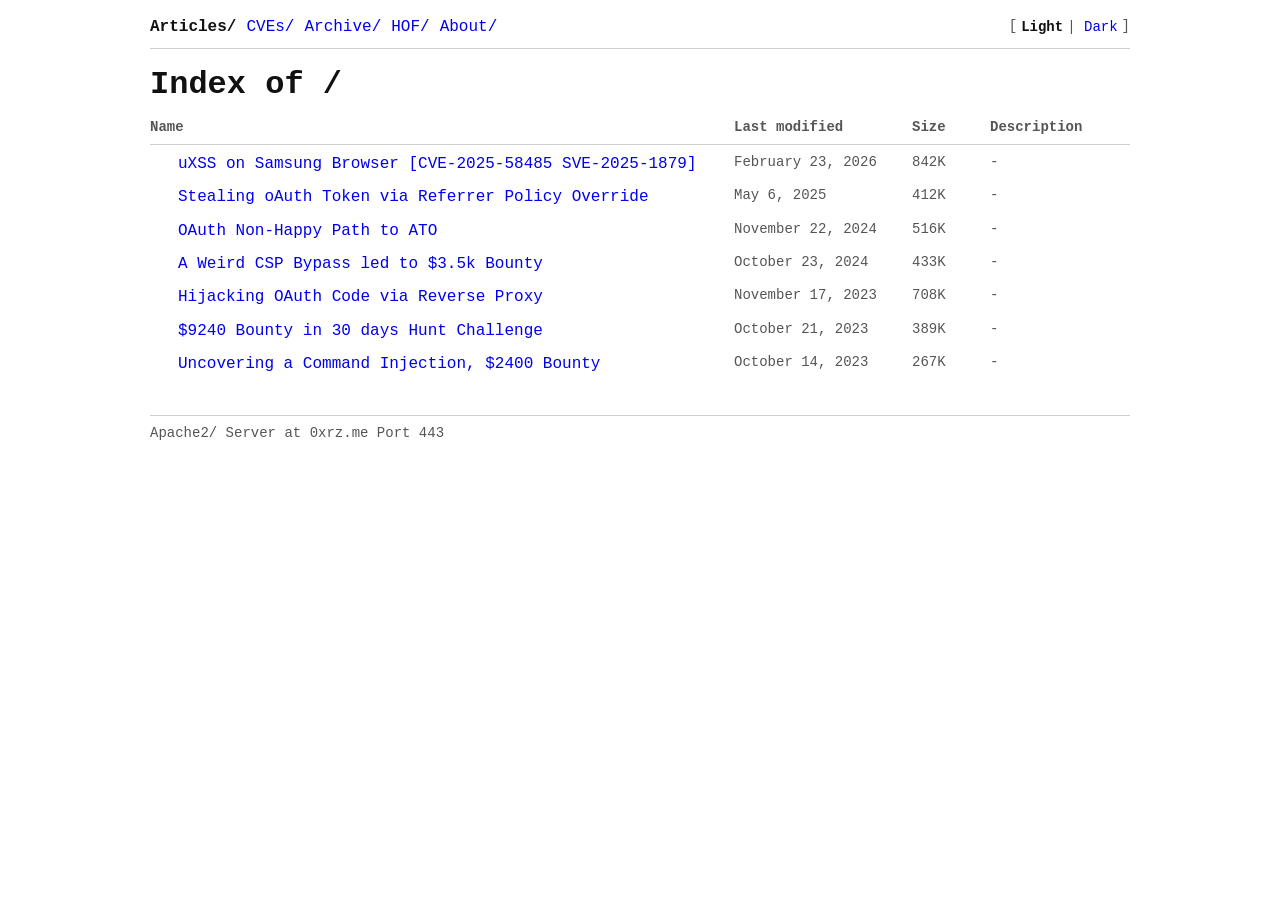
==== index.html @ ea05b785 "Static site for 0z.ci Plain HTML/CSS/JS, no build step. Served by GitHub Pages.  Co-Authored-By: Cla" ====
<!doctype html>
<html lang="en">
  <head>
    <meta charset="UTF-8" />
    <meta name="viewport" content="width=device-width, initial-scale=1.0" />
    <title>Articles</title>
    <link rel="stylesheet" href="./styles.css" />
    <link id="app-favicon" rel="icon" href="./favicon.ico" type="image/x-icon" />
    <script src="./theme.js" defer></script>
    <script src="./favicon-rotate.js" defer></script>
  </head>
  <body>
    <div class="container">
      <header class="site-header">
        <div class="topbar">
          <nav class="nav">
          <a class="active" href="./index.html">Articles/</a>
          <a href="./cve.html">CVEs/</a>
          <a href="./archive.html">Archive/</a>
          <a href="./hof.html">HOF/</a>
          <a href="./about.html">About/</a>
        </nav>
          <div class="theme-switch">
            <button class="theme-btn" id="theme-light" type="button" aria-label="Switch to light mode">Light</button>
            <button class="theme-btn" id="theme-dark" type="button" aria-label="Switch to dark mode">Dark</button>
          </div>
        </div>
      </header>

      <main>
        <section class="section">
          <h2 class="section-title">Index of /</h2>
          <div class="list-header">
            <span>Name</span>
            <span>Last modified</span>
            <span>Size</span>
            <span>Description</span>
          </div>

          <div class="year-group">
            <article class="item">
              <a
                href="https://blog.voorivex.team/uxss-on-samsung-browser-cve-2025-58485-sve-2025-1879"
                target="_blank"
                rel="noopener noreferrer"
                class="item-link"
              >
                uXSS on Samsung Browser [CVE-2025-58485 SVE-2025-1879] <span class="arrow">↗</span>
              </a>
              <p class="item-date">February 23, 2026</p>
              <p class="item-size">842K</p>
              <p class="item-desc">-</p>
            </article>
          </div>

          <div class="year-group">
            <article class="item">
              <a
                href="https://blog.voorivex.team/leaking-oauth-token-via-referrer-leakage"
                target="_blank"
                rel="noopener noreferrer"
                class="item-link"
              >
                Stealing oAuth Token via Referrer Policy Override <span class="arrow">↗</span>
              </a>
              <p class="item-date">May 6, 2025</p>
              <p class="item-size">412K</p>
              <p class="item-desc">-</p>
            </article>
          </div>

          <div class="year-group">
            <article class="item">
              <a
                href="https://blog.voorivex.team/oauth-non-happy-path-to-ato"
                target="_blank"
                rel="noopener noreferrer"
                class="item-link"
              >
                OAuth Non-Happy Path to ATO <span class="arrow">↗</span>
              </a>
              <p class="item-date">November 22, 2024</p>
              <p class="item-size">516K</p>
              <p class="item-desc">-</p>
            </article>
            <article class="item">
              <a
                href="https://blog.voorivex.team/a-weird-csp-bypass-led-to-35k-bounty"
                target="_blank"
                rel="noopener noreferrer"
                class="item-link"
              >
                A Weird CSP Bypass led to $3.5k Bounty <span class="arrow">↗</span>
              </a>
              <p class="item-date">October 23, 2024</p>
              <p class="item-size">433K</p>
              <p class="item-desc">-</p>
            </article>
          </div>

          <div class="year-group">
            <article class="item">
              <a
                href="https://blog.voorivex.team/hijacking-oauth-code-via-reverse-proxy-for-account-takeover"
                target="_blank"
                rel="noopener noreferrer"
                class="item-link"
              >
                Hijacking OAuth Code via Reverse Proxy <span class="arrow">↗</span>
              </a>
              <p class="item-date">November 17, 2023</p>
              <p class="item-size">708K</p>
              <p class="item-desc">-</p>
            </article>
            <article class="item">
              <a
                href="https://blog.voorivex.team/9240-bounty-in-30-days-hunt-challenge"
                target="_blank"
                rel="noopener noreferrer"
                class="item-link"
              >
                $9240 Bounty in 30 days Hunt Challenge <span class="arrow">↗</span>
              </a>
              <p class="item-date">October 21, 2023</p>
              <p class="item-size">389K</p>
              <p class="item-desc">-</p>
            </article>
            <article class="item">
              <a
                href="https://blog.voorivex.team/uncovering-a-command-injection-2400-bounty"
                target="_blank"
                rel="noopener noreferrer"
                class="item-link"
              >
                Uncovering a Command Injection, $2400 Bounty <span class="arrow">↗</span>
              </a>
              <p class="item-date">October 14, 2023</p>
              <p class="item-size">267K</p>
              <p class="item-desc">-</p>
            </article>
          </div>
        </section>
      </main>

      <footer class="server-footer">Apache2/ Server at 0xrz.me Port 443</footer>
    </div>
  </body>
</html>
---- styles.css ----
:root {
  --bg: #ffffff;
  --text: #111111;
  --muted: #555555;
  --line: #cfcfcf;
  --link: #0000ee;
  --visited: #551a8b;
  --hover: #f3f3f3;
  --panel: #ffffff;
  --date-col: 170px;
  --size-col: 70px;
  --desc-col: 140px;
}

html[data-theme="dark"] {
  --bg: #0f1115;
  --text: #eceff4;
  --muted: #b7bcc8;
  --line: #3a3f48;
  --link: #8cb4ff;
  --visited: #b79bff;
  --hover: #1a1f28;
  --panel: #11151d;
}

* {
  box-sizing: border-box;
}

html,
body {
  margin: 0;
  padding: 0;
  background: var(--bg);
  color: var(--text);
  font-family: "Courier New", Courier, monospace;
  line-height: 1.4;
}

.container {
  width: min(980px, 96%);
  margin: 0 auto;
  padding: 16px 0 44px;
}

.site-header {
  margin-bottom: 12px;
  border-bottom: 1px solid var(--line);
  padding-bottom: 10px;
}

.topbar {
  display: flex;
  align-items: center;
  justify-content: space-between;
  gap: 12px;
}

.nav {
  display: flex;
  flex-wrap: wrap;
  gap: 10px;
  background: transparent;
  border: 0;
  padding: 0;
}

.nav a {
  color: var(--link);
  text-decoration: none;
  font-size: 16px;
  padding: 0;
}

.nav a:visited {
  color: var(--visited);
}

.nav a:hover {
  color: var(--text);
}

.nav a.active {
  color: var(--text);
  font-weight: 700;
  text-decoration: none;
}

.theme-switch {
  display: inline-flex;
  align-items: center;
  gap: 4px;
  font-size: 14px;
  color: var(--muted);
}

.theme-switch::before {
  content: "[";
}

.theme-switch::after {
  content: "]";
}

.theme-btn {
  border: 0;
  background: transparent;
  color: var(--link);
  padding: 0;
  font-family: inherit;
  font-size: 14px;
  cursor: pointer;
}

.theme-btn + .theme-btn::before {
  content: "| ";
  color: var(--muted);
}

.theme-btn:hover {
  color: var(--text);
  text-decoration: underline;
}

.theme-btn.active {
  color: var(--text);
  font-weight: 700;
  text-decoration: none;
}

.section {
  padding: 2px 0 10px;
  margin-bottom: 22px;
}

.section-title {
  margin: 0 0 8px;
  font-size: 32px;
  font-weight: 700;
}

.list-header {
  display: grid;
  grid-template-columns: minmax(300px, 1fr) var(--date-col) var(--size-col) var(--desc-col);
  gap: 8px;
  padding: 2px 0 6px 0;
  border-bottom: 1px solid var(--line);
  color: var(--muted);
  font-size: 14px;
  font-weight: 700;
  margin-bottom: 4px;
}

.year-group {
  margin: 0;
}

.item {
  display: grid;
  grid-template-columns: minmax(300px, 1fr) var(--date-col) var(--size-col) var(--desc-col);
  gap: 8px;
  align-items: start;
  border: 0;
  background: transparent;
  border-radius: 0;
  padding: 4px 0;
  margin: 0 0 3px 0;
}

.item-link {
  color: var(--link);
  text-decoration: none;
  font-size: 16px;
  font-weight: 400;
  overflow-wrap: anywhere;
  display: inline-flex;
  align-items: center;
  gap: 8px;
}

.item-link:visited {
  color: var(--visited);
}

.item-link:hover {
  color: var(--text);
}

.arrow {
  display: none;
}

.item-date {
  margin: 0;
  color: var(--muted);
  font-size: 14px;
  text-align: left;
  white-space: nowrap;
  align-self: start;
}

.item-size,
.item-desc {
  margin: 0;
  color: var(--muted);
  font-size: 14px;
  white-space: nowrap;
}

.item-link::before {
  content: "";
  width: 20px;
  height: 22px;
  flex: 0 0 20px;
  background-image: url("https://odlinfo2.bfs.de/icons/folder.gif");
  background-repeat: no-repeat;
  background-size: 20px 22px;
}

.about-text {
  margin: 8px 0 10px;
  color: var(--muted);
  font-size: 15px;
}

.server-footer {
  margin-top: 14px;
  padding-top: 8px;
  border-top: 1px solid var(--line);
  color: var(--muted);
  font-size: 14px;
}

@media (max-width: 760px) {
  .topbar {
    flex-direction: column;
    align-items: flex-start;
  }

  .list-header,
  .item {
    grid-template-columns: 1fr 130px;
  }

  .list-header span:nth-child(3),
  .list-header span:nth-child(4),
  .item-size,
  .item-desc {
    display: none;
  }

  .item-date {
    text-align: left;
    font-size: 13px;
  }
}
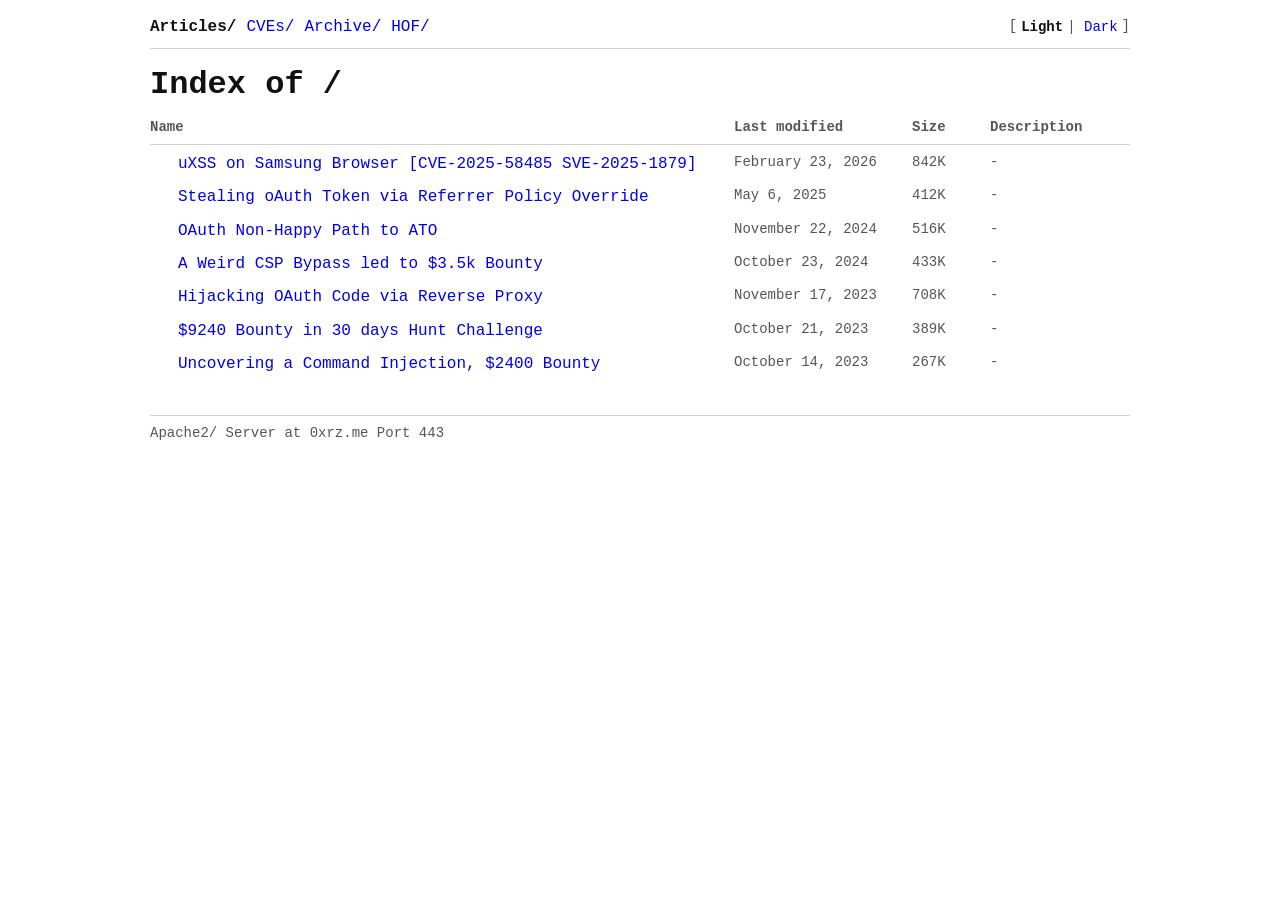
==== commit 686a14eb: "Remove About page and README Drops the About nav entry from the remaining pages and the .about-text " ====
--- a/index.html
+++ b/index.html
@@ -18,7 +18,6 @@
           <a href="./cve.html">CVEs/</a>
           <a href="./archive.html">Archive/</a>
           <a href="./hof.html">HOF/</a>
-          <a href="./about.html">About/</a>
         </nav>
           <div class="theme-switch">
             <button class="theme-btn" id="theme-light" type="button" aria-label="Switch to light mode">Light</button>
--- a/styles.css
+++ b/styles.css
@@ -217,12 +217,6 @@
   background-size: 20px 22px;
 }
 
-.about-text {
-  margin: 8px 0 10px;
-  color: var(--muted);
-  font-size: 15px;
-}
-
 .server-footer {
   margin-top: 14px;
   padding-top: 8px;
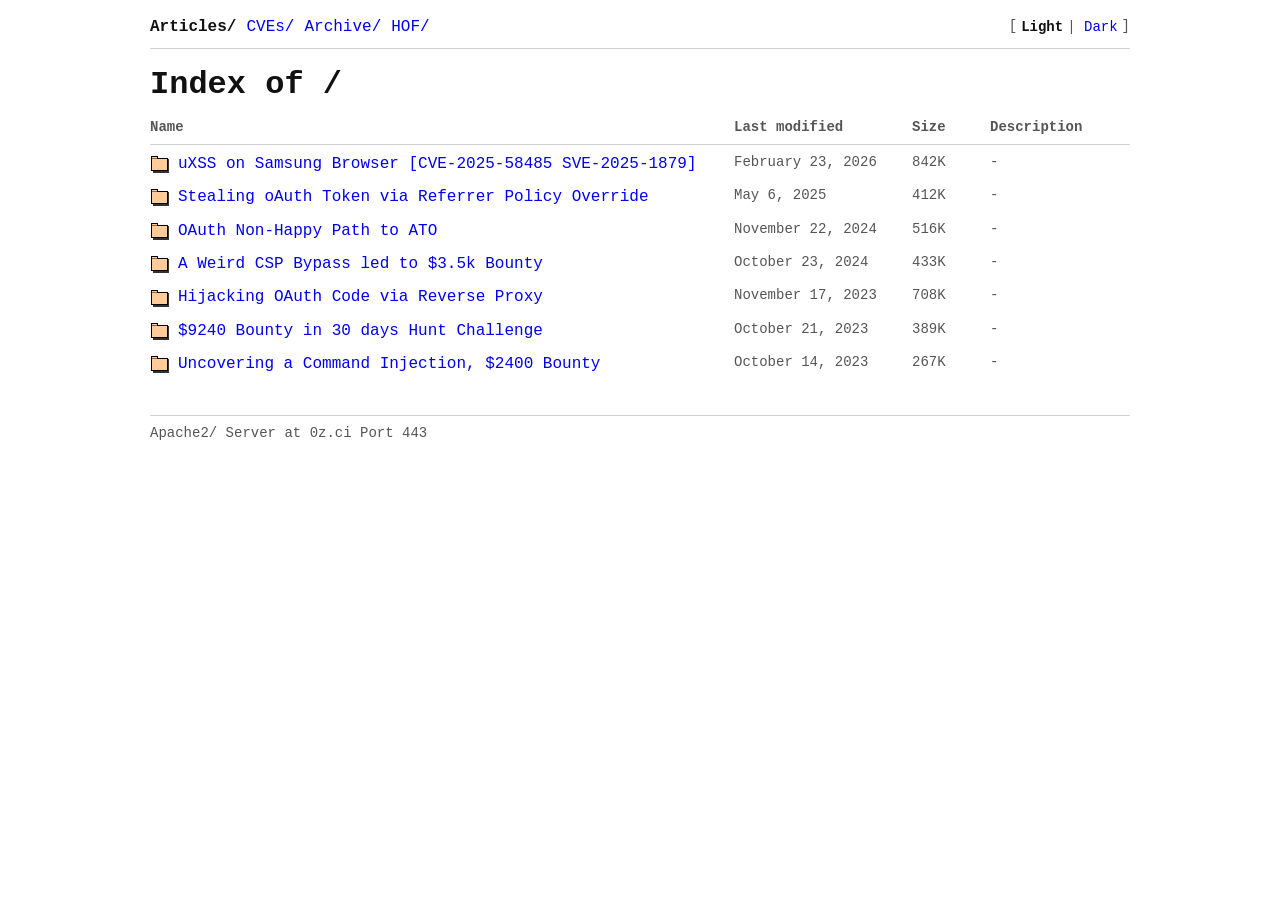
==== commit 063ea2bb: "Point the footer at 0z.ci Co-Authored-By: Claude Opus 5 <noreply@anthropic.com>" ====
--- a/index.html
+++ b/index.html
@@ -141,7 +141,7 @@
         </section>
       </main>
 
-      <footer class="server-footer">Apache2/ Server at 0xrz.me Port 443</footer>
+      <footer class="server-footer">Apache2/ Server at 0z.ci Port 443</footer>
     </div>
   </body>
 </html>
--- a/styles.css
+++ b/styles.css
@@ -212,7 +212,7 @@
   width: 20px;
   height: 22px;
   flex: 0 0 20px;
-  background-image: url("https://odlinfo2.bfs.de/icons/folder.gif");
+  background-image: url("data:image/svg+xml,%3Csvg%20xmlns='http://www.w3.org/2000/svg'%20width='20'%20height='22'%20viewBox='0%200%2020%2022'%20shape-rendering='crispEdges'%3E%3Cpath%20d='M3%206h16v14H3z'%20fill='%23333'/%3E%3Cpath%20d='M1.5%203.5h6v2h9.5v11.5h-15.5z'%20fill='%23FFCC99'%20stroke='%23000'/%3E%3Cpath%20d='M2%205h5v1H2z'%20fill='%23996633'/%3E%3C/svg%3E");
   background-repeat: no-repeat;
   background-size: 20px 22px;
 }
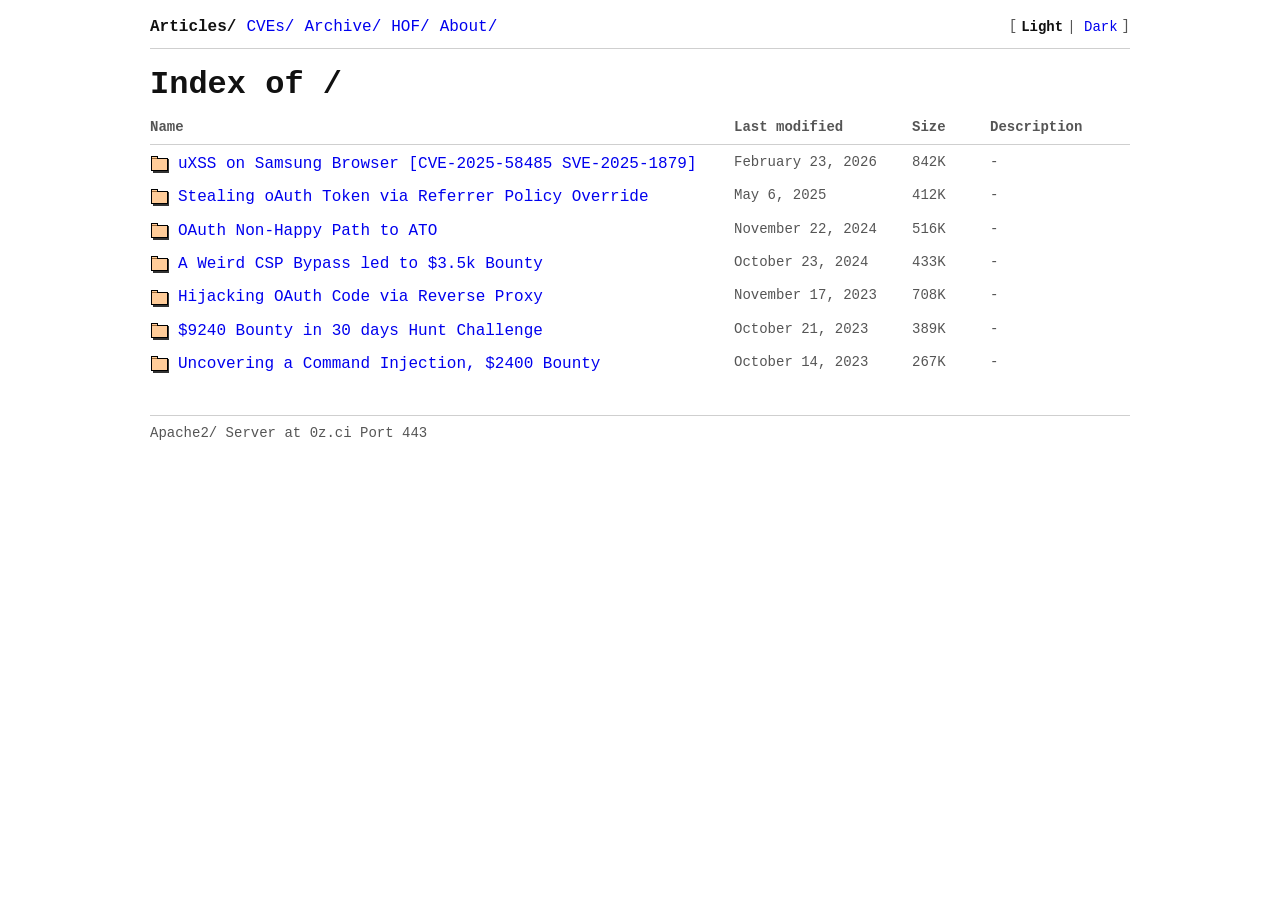
==== commit 4cef7351: "Restore About page, brand titles as 0xBlog" ====
--- a/index.html
+++ b/index.html
@@ -3,7 +3,7 @@
   <head>
     <meta charset="UTF-8" />
     <meta name="viewport" content="width=device-width, initial-scale=1.0" />
-    <title>Articles</title>
+    <title>0xBlog — Articles</title>
     <link rel="stylesheet" href="./styles.css" />
     <link id="app-favicon" rel="icon" href="./favicon.ico" type="image/x-icon" />
     <script src="./theme.js" defer></script>
@@ -18,6 +18,7 @@
           <a href="./cve.html">CVEs/</a>
           <a href="./archive.html">Archive/</a>
           <a href="./hof.html">HOF/</a>
+          <a href="./about.html">About/</a>
         </nav>
           <div class="theme-switch">
             <button class="theme-btn" id="theme-light" type="button" aria-label="Switch to light mode">Light</button>
--- a/styles.css
+++ b/styles.css
@@ -217,6 +217,12 @@
   background-size: 20px 22px;
 }
 
+.about-text {
+  margin: 8px 0 10px;
+  color: var(--muted);
+  font-size: 15px;
+}
+
 .server-footer {
   margin-top: 14px;
   padding-top: 8px;
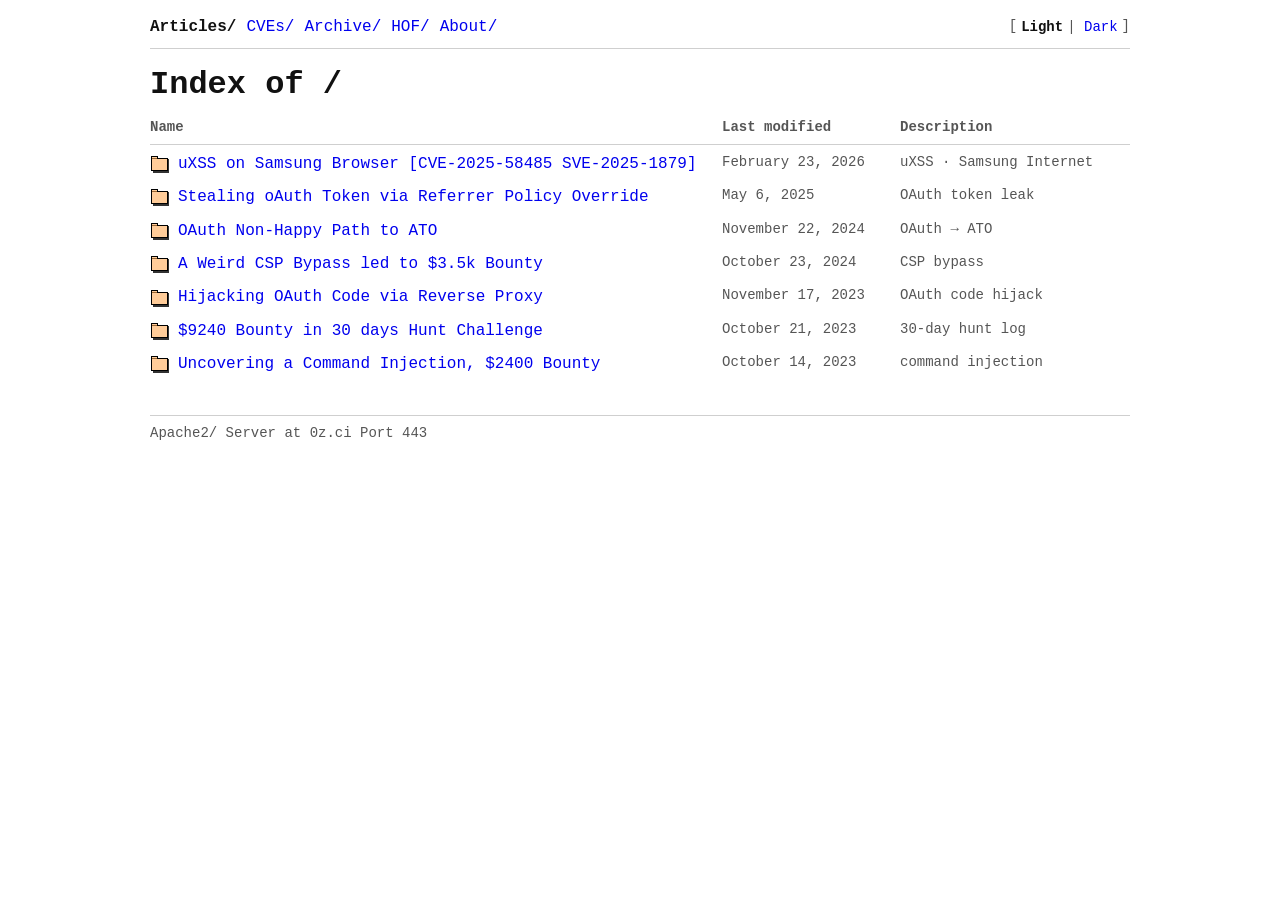
==== commit 5fa68fb8: "Give the Description column real content, drop the fake Size column The Description column was "-" o" ====
--- a/index.html
+++ b/index.html
@@ -33,7 +33,6 @@
           <div class="list-header">
             <span>Name</span>
             <span>Last modified</span>
-            <span>Size</span>
             <span>Description</span>
           </div>
 
@@ -48,8 +47,7 @@
                 uXSS on Samsung Browser [CVE-2025-58485 SVE-2025-1879] <span class="arrow">↗</span>
               </a>
               <p class="item-date">February 23, 2026</p>
-              <p class="item-size">842K</p>
-              <p class="item-desc">-</p>
+              <p class="item-desc">uXSS · Samsung Internet</p>
             </article>
           </div>
 
@@ -64,8 +62,7 @@
                 Stealing oAuth Token via Referrer Policy Override <span class="arrow">↗</span>
               </a>
               <p class="item-date">May 6, 2025</p>
-              <p class="item-size">412K</p>
-              <p class="item-desc">-</p>
+              <p class="item-desc">OAuth token leak</p>
             </article>
           </div>
 
@@ -80,8 +77,7 @@
                 OAuth Non-Happy Path to ATO <span class="arrow">↗</span>
               </a>
               <p class="item-date">November 22, 2024</p>
-              <p class="item-size">516K</p>
-              <p class="item-desc">-</p>
+              <p class="item-desc">OAuth &rarr; ATO</p>
             </article>
             <article class="item">
               <a
@@ -93,8 +89,7 @@
                 A Weird CSP Bypass led to $3.5k Bounty <span class="arrow">↗</span>
               </a>
               <p class="item-date">October 23, 2024</p>
-              <p class="item-size">433K</p>
-              <p class="item-desc">-</p>
+              <p class="item-desc">CSP bypass</p>
             </article>
           </div>
 
@@ -109,8 +104,7 @@
                 Hijacking OAuth Code via Reverse Proxy <span class="arrow">↗</span>
               </a>
               <p class="item-date">November 17, 2023</p>
-              <p class="item-size">708K</p>
-              <p class="item-desc">-</p>
+              <p class="item-desc">OAuth code hijack</p>
             </article>
             <article class="item">
               <a
@@ -122,8 +116,7 @@
                 $9240 Bounty in 30 days Hunt Challenge <span class="arrow">↗</span>
               </a>
               <p class="item-date">October 21, 2023</p>
-              <p class="item-size">389K</p>
-              <p class="item-desc">-</p>
+              <p class="item-desc">30-day hunt log</p>
             </article>
             <article class="item">
               <a
@@ -135,8 +128,7 @@
                 Uncovering a Command Injection, $2400 Bounty <span class="arrow">↗</span>
               </a>
               <p class="item-date">October 14, 2023</p>
-              <p class="item-size">267K</p>
-              <p class="item-desc">-</p>
+              <p class="item-desc">command injection</p>
             </article>
           </div>
         </section>
--- a/styles.css
+++ b/styles.css
@@ -8,8 +8,7 @@
   --hover: #f3f3f3;
   --panel: #ffffff;
   --date-col: 170px;
-  --size-col: 70px;
-  --desc-col: 140px;
+  --desc-col: 230px;
 }
 
 html[data-theme="dark"] {
@@ -33,7 +32,8 @@
   padding: 0;
   background: var(--bg);
   color: var(--text);
-  font-family: "Courier New", Courier, monospace;
+  font-family: ui-monospace, "SF Mono", SFMono-Regular, Menlo, Consolas,
+    "Liberation Mono", monospace;
   line-height: 1.4;
 }
 
@@ -141,7 +141,7 @@
 
 .list-header {
   display: grid;
-  grid-template-columns: minmax(300px, 1fr) var(--date-col) var(--size-col) var(--desc-col);
+  grid-template-columns: minmax(300px, 1fr) var(--date-col) var(--desc-col);
   gap: 8px;
   padding: 2px 0 6px 0;
   border-bottom: 1px solid var(--line);
@@ -157,7 +157,7 @@
 
 .item {
   display: grid;
-  grid-template-columns: minmax(300px, 1fr) var(--date-col) var(--size-col) var(--desc-col);
+  grid-template-columns: minmax(300px, 1fr) var(--date-col) var(--desc-col);
   gap: 8px;
   align-items: start;
   border: 0;
@@ -199,12 +199,11 @@
   align-self: start;
 }
 
-.item-size,
 .item-desc {
   margin: 0;
   color: var(--muted);
   font-size: 14px;
-  white-space: nowrap;
+  overflow-wrap: anywhere;
 }
 
 .item-link::before {
@@ -243,8 +242,6 @@
   }
 
   .list-header span:nth-child(3),
-  .list-header span:nth-child(4),
-  .item-size,
   .item-desc {
     display: none;
   }
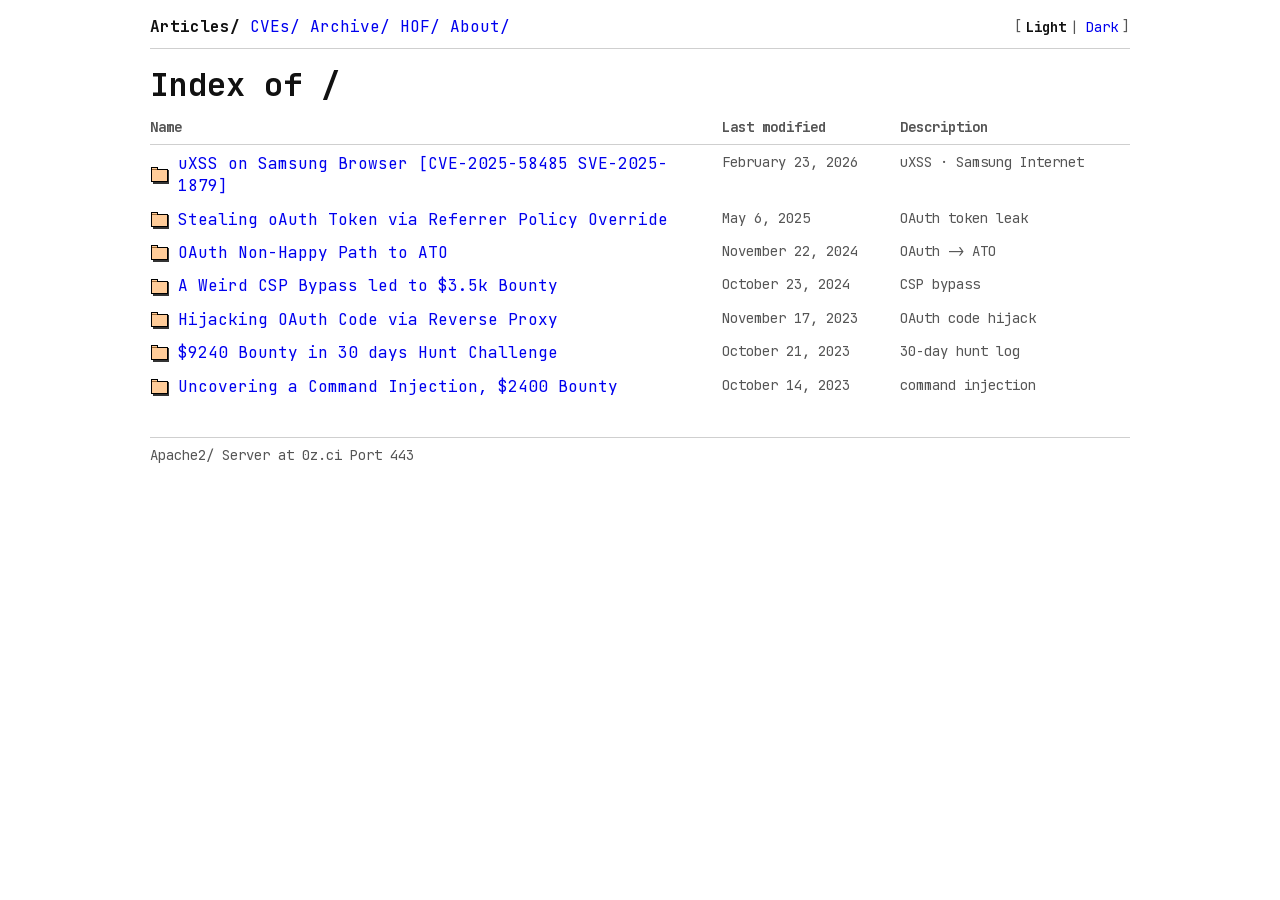
==== commit f44d3831: "Self-host JetBrains Mono so the site looks the same on every platform The previous stack named famil" ====
--- a/index.html
+++ b/index.html
@@ -77,7 +77,7 @@
                 OAuth Non-Happy Path to ATO <span class="arrow">↗</span>
               </a>
               <p class="item-date">November 22, 2024</p>
-              <p class="item-desc">OAuth &rarr; ATO</p>
+              <p class="item-desc">OAuth -&gt; ATO</p>
             </article>
             <article class="item">
               <a
--- a/styles.css
+++ b/styles.css
@@ -1,3 +1,12 @@
+/* JetBrains Mono, variable weight axis, latin subset. SIL OFL 1.1 — see fonts/OFL.txt */
+@font-face {
+  font-family: "JetBrains Mono";
+  src: url("./fonts/jetbrains-mono-latin.woff2") format("woff2");
+  font-weight: 100 800;
+  font-style: normal;
+  font-display: swap;
+}
+
 :root {
   --bg: #ffffff;
   --text: #111111;
@@ -32,8 +41,7 @@
   padding: 0;
   background: var(--bg);
   color: var(--text);
-  font-family: ui-monospace, "SF Mono", SFMono-Regular, Menlo, Consolas,
-    "Liberation Mono", monospace;
+  font-family: "JetBrains Mono", Menlo, Consolas, monospace;
   line-height: 1.4;
 }
 
